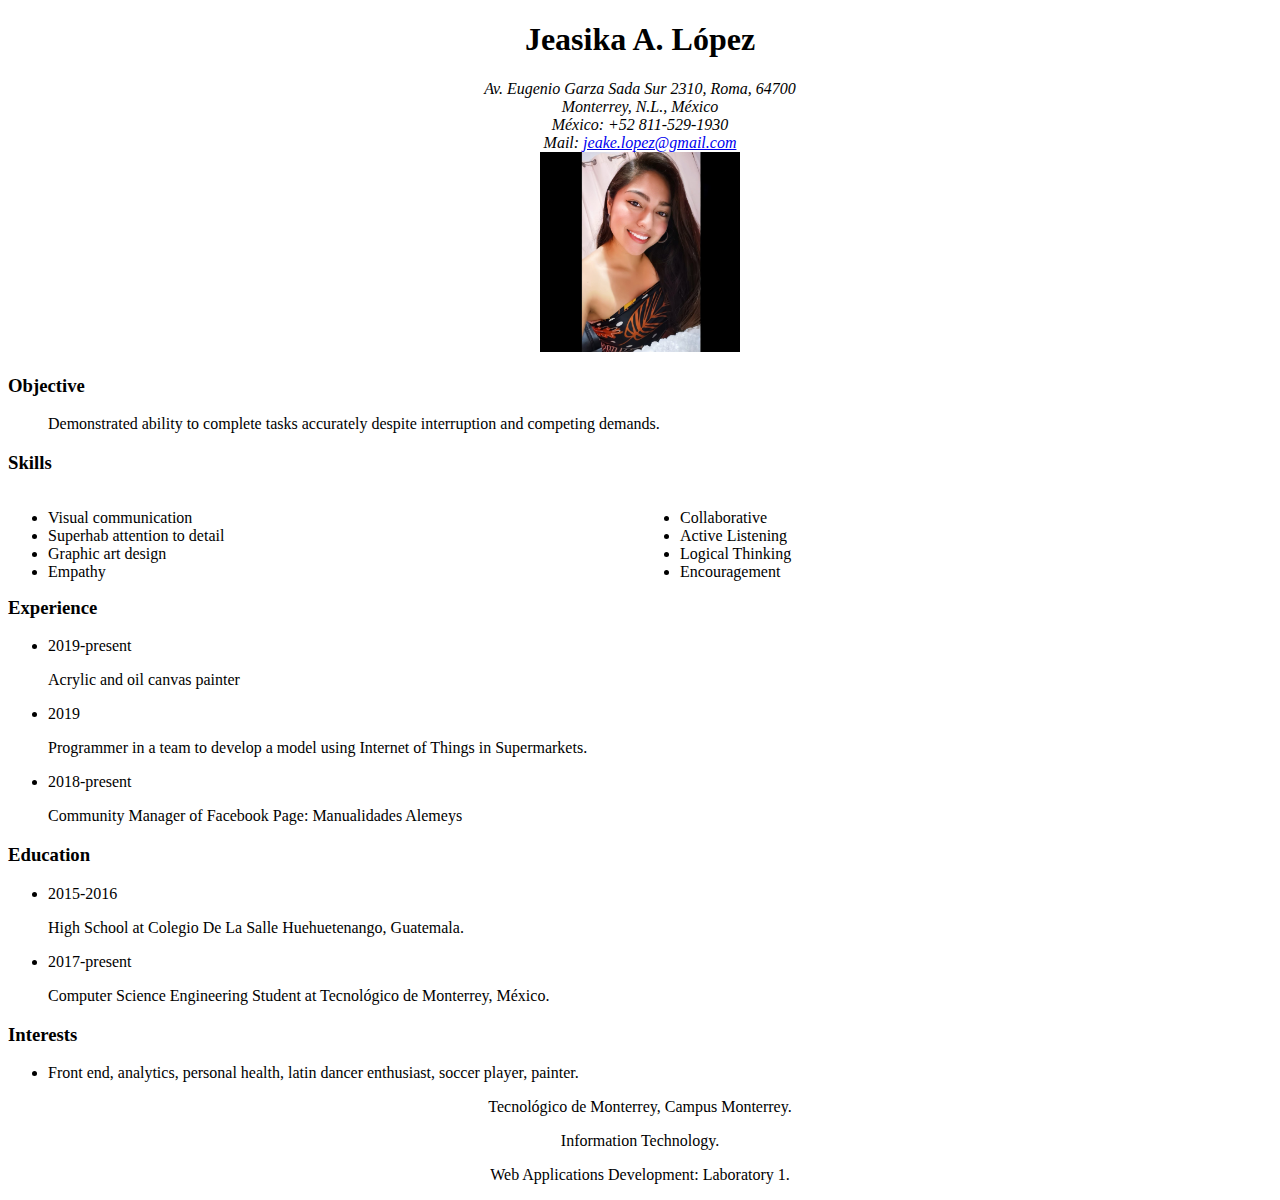
==== index.html @ 042a56b0 "html added" ====
<!DOCTYPE html>
<html lang="en">

<head>
	<meta charset="utf-8">
	<meta name="viewport" content="width=device-width">
	<title>Mi CV</title>
</head>

<body>
	<section>
		<h1>
			<center><span>Jeasika A. López</span></center>
    </h1>
    <p>
      <address>
        <center>Av. Eugenio Garza Sada Sur 2310, Roma, 64700</center>
        <center>Monterrey, N.L., México</center>
        <center>México: +52 811-529-1930</center>
        <nav>
          <center>Mail: <a href="url">jeake.lopez@gmail.com</a> </center>
        </nav>
      </address>
      <center><img src="pp.jpg" alt="Mi foto" width="200" height="200"></center>
    </p>
  </section>
  <main>
    <section>
      <h3>
        <span>Objective</span>
      </h3>
      <ul>
        Demonstrated ability to complete tasks accurately despite interruption and competing demands.
      </ul>
    </section>

    <section>
      <h3>
        <span>Skills</span>
      </h3>
    </section>

    <section>
      <div style="float: left; width: 50%;">
        <ul>
          <li>Visual communication</li>
          <li>Superhab attention to detail</li>
          <li>Graphic art design</li>
          <li>Empathy</li>
        </ul>
      </div>

      <div style="float: right; width: 50%;">
        <ul>
          <li>Collaborative</li>
          <li>Active Listening</li>
          <li>Logical Thinking</li>
          <li>Encouragement</li>          </ul>
      </div>
    </section>

    <section>
      <h3>
        <span>Experience</span>
      </h3>

      <ul>
        <li>
          <p>2019-present</p>
          <p>Acrylic and oil canvas painter</p>
        </li>

        <li>
          <p>2019</p>
          <p>Programmer in a team to develop a model using Internet of Things in Supermarkets.</p>
        </li>

        <li>
          <p>2018-present</p>
          <p>Community Manager of Facebook Page: Manualidades Alemeys</p>
        </li>
      </ul>
    </section>

    <section>
      <h3>
        <span>Education</span>
      </h3>
      <ul>
        <li>
          <p>2015-2016</p>
          <p>High School at Colegio De La Salle Huehuetenango, Guatemala.</p>
        </li>
      </ul>

      <ul>
        <li>
          <p>2017-present</p>
          <p>Computer Science Engineering Student at Tecnológico de Monterrey, México.</p>
        </li>
      </ul>
    </section>

    <section>
      <h3>
        <span>Interests</span>
      </h3>
        <ul>
          <li>
            <p>Front end, analytics, personal health, latin dancer enthusiast, soccer player, painter.</p>
          </li>
        </ul>
    </section>

    <section>
      <footer>
        <center>
          <p class="foot">Tecnológico de Monterrey, Campus Monterrey.</p>
          <p class="foot">Information Technology.</p>
          <p class="foot">Web Applications Development: Laboratory 1.</p>
        </center>
      </footer>
    </section>
  </main>
</body
</html>
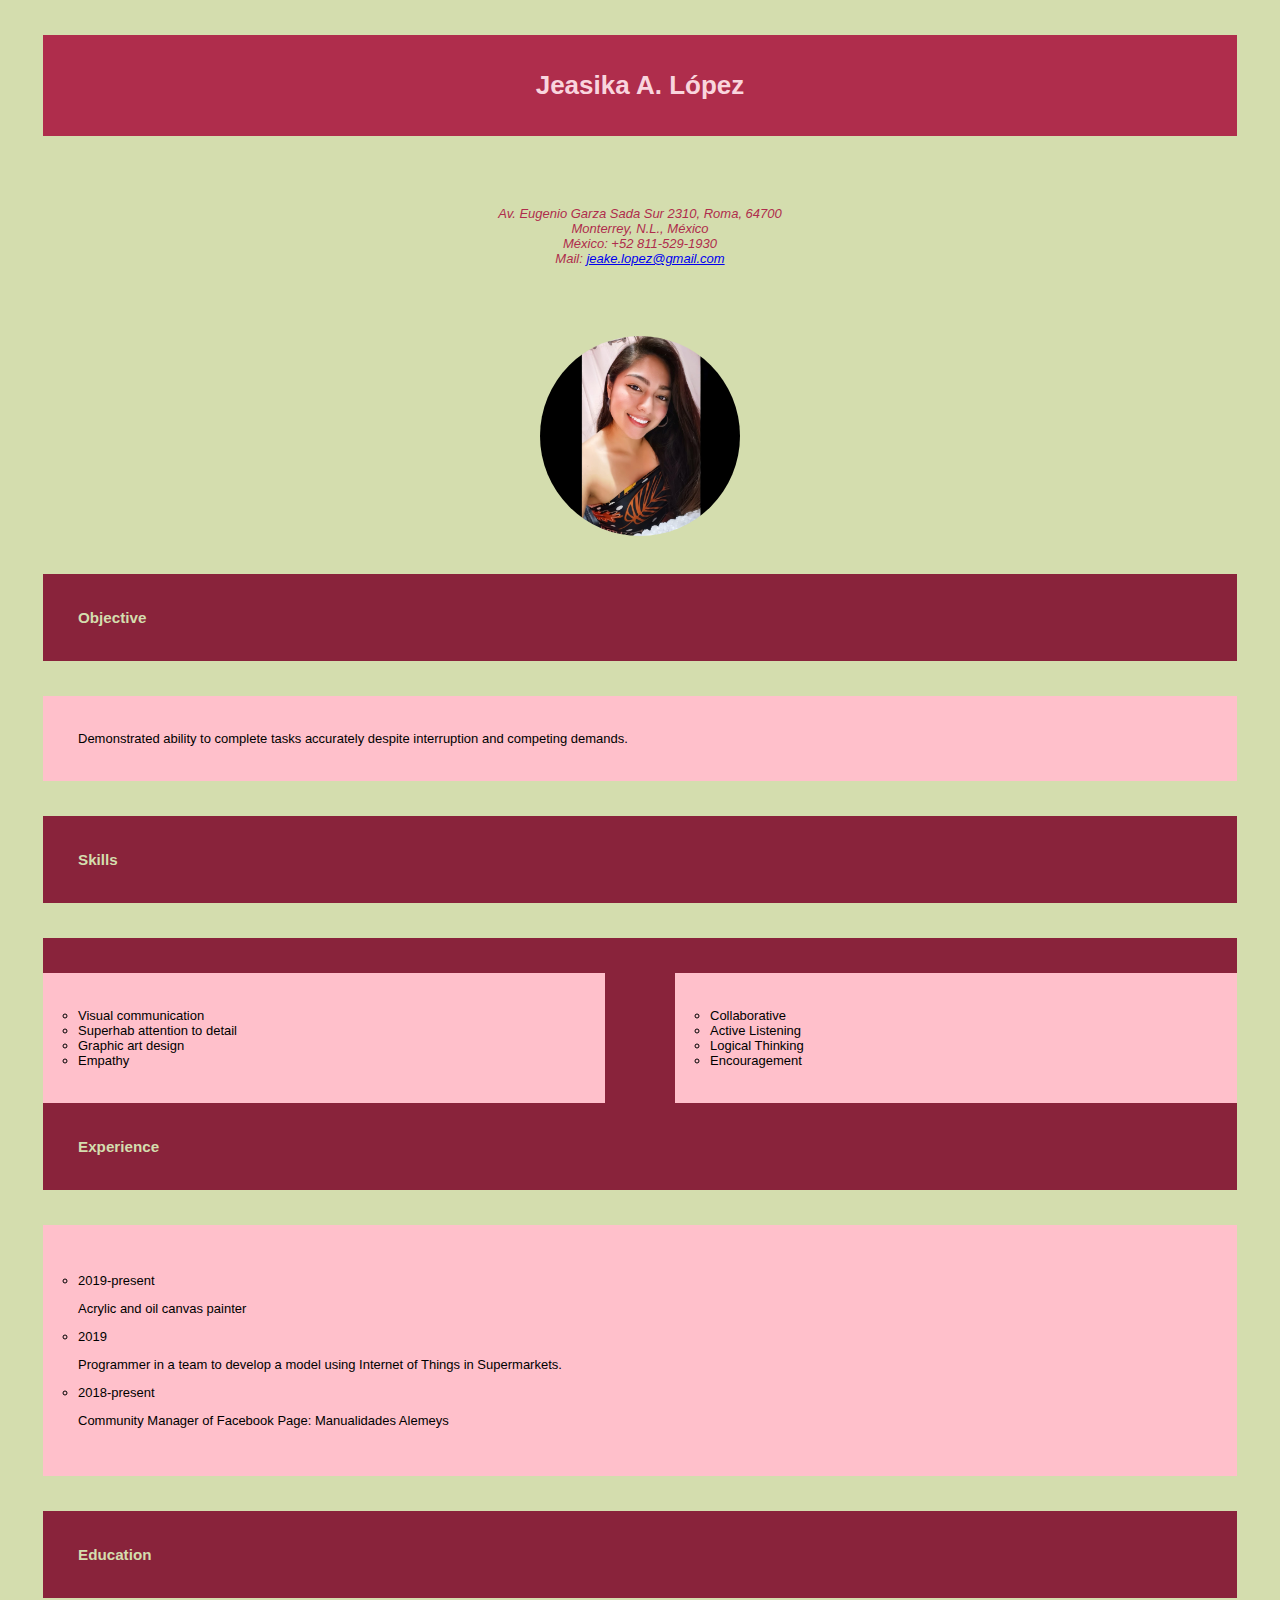
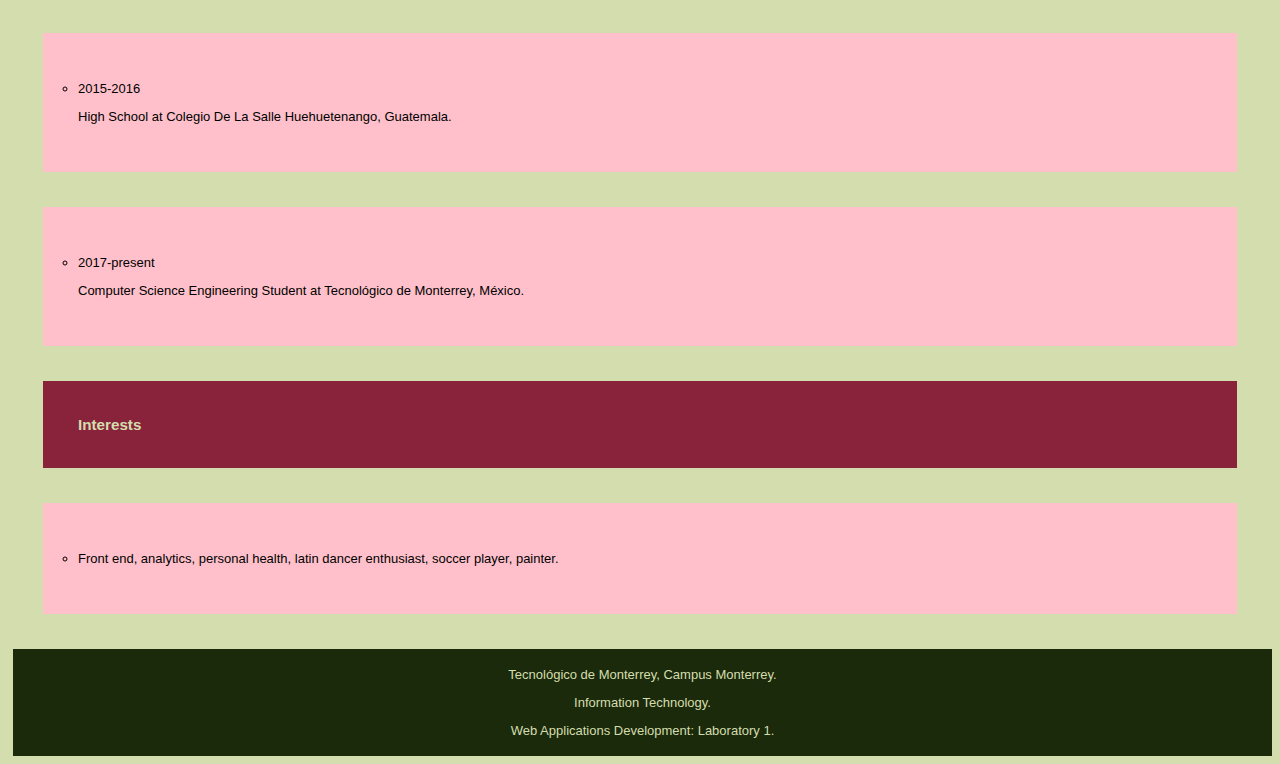
==== commit 5c2a4d1a: "Update index.html" ====
--- a/index.html
+++ b/index.html
@@ -5,6 +5,7 @@
 	<meta charset="utf-8">
 	<meta name="viewport" content="width=device-width">
 	<title>Mi CV</title>
+	<link href="index.css" rel="stylesheet" type="text/css" />
 </head>
 
 <body>
--- a/index.css
+++ b/index.css
@@ -0,0 +1,49 @@
+body{
+  font-family: Helvetica;
+  font-size: 13px;
+  background: #D4DDAE url("cool.png") no-repeat fixed center;
+  margin: 35xp;
+  padding: 35xp;
+}
+
+h1{
+  margin: 35px;
+  background-color: #AF2D4C;
+  color: #F9D5DE;
+  padding: 35px;
+}
+
+address{
+  margin: 35px;
+  background: #D4DDAE;
+  color: #AF2D4C;
+  padding: 35px;
+}
+
+img{
+  border-radius: 50%;
+}
+
+h3{
+  margin:35px;
+  background: #89233B;
+  color: #D4DDAE;
+  padding: 35px;
+}
+
+ul{
+  background-color: pink;
+  list-style: circle;
+  margin: 35px;
+  padding: 35px;
+  overflow: auto;
+}
+
+
+
+footer {
+  background-color: #1B2A0A;
+  color: #D4DDAE;
+  margin-left: 5px;
+  padding: 5px;
+}
